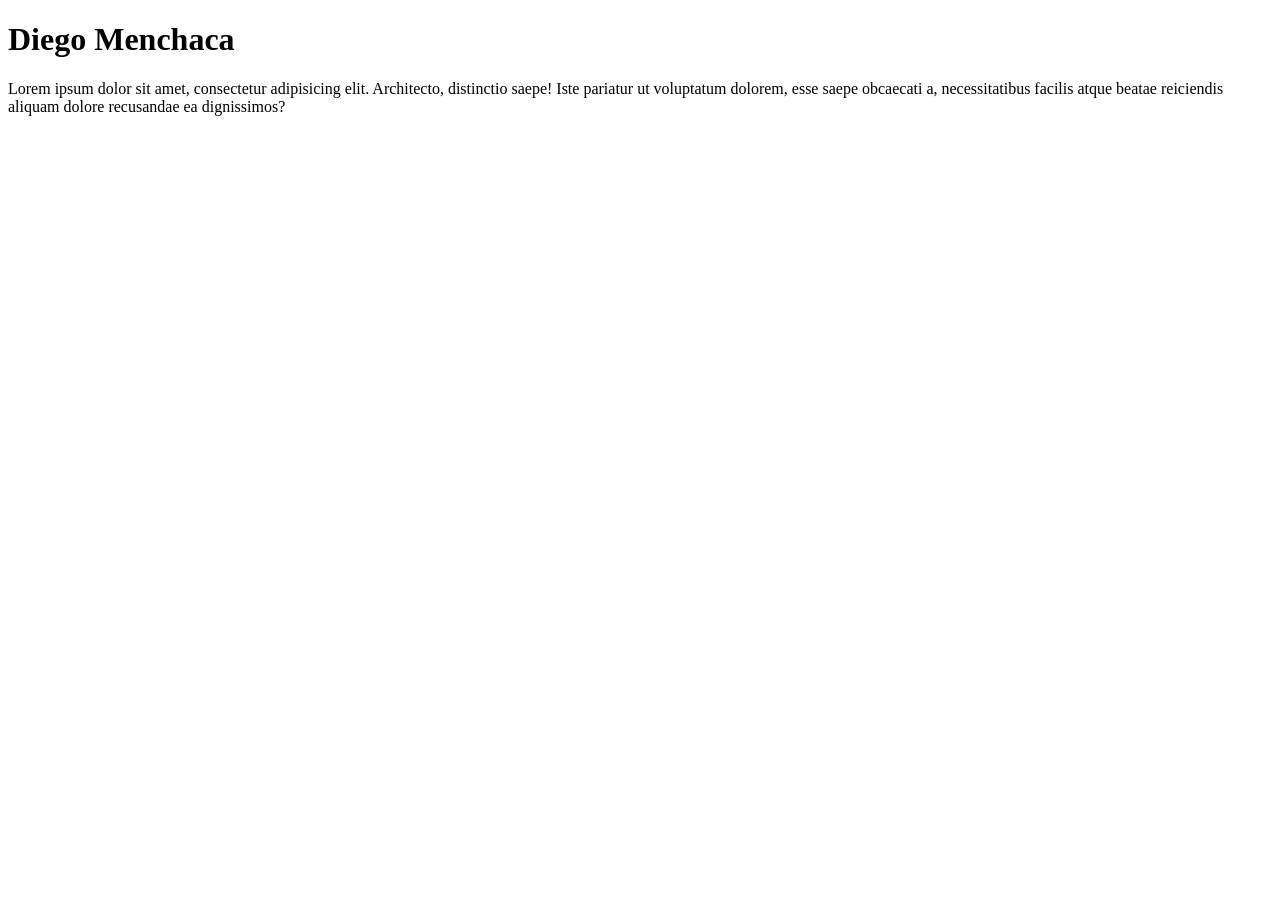
==== index.html @ 5fd06197 "Add index.html" ====
<!DOCTYPE html>
<html lang="en">
<head>
    <meta charset="UTF-8">
    <meta name="viewport" content="width=device-width, initial-scale=1.0">
    <title>Diego Menchaca: Personal site and portfolio</title>
</head>
<body>
    <h1>Diego Menchaca</h1>
    <p>Lorem ipsum dolor sit amet, consectetur adipisicing elit. Architecto, distinctio saepe! Iste pariatur ut voluptatum dolorem, esse saepe obcaecati a, necessitatibus facilis atque beatae reiciendis aliquam dolore recusandae ea dignissimos?</p>
</body>
</html>
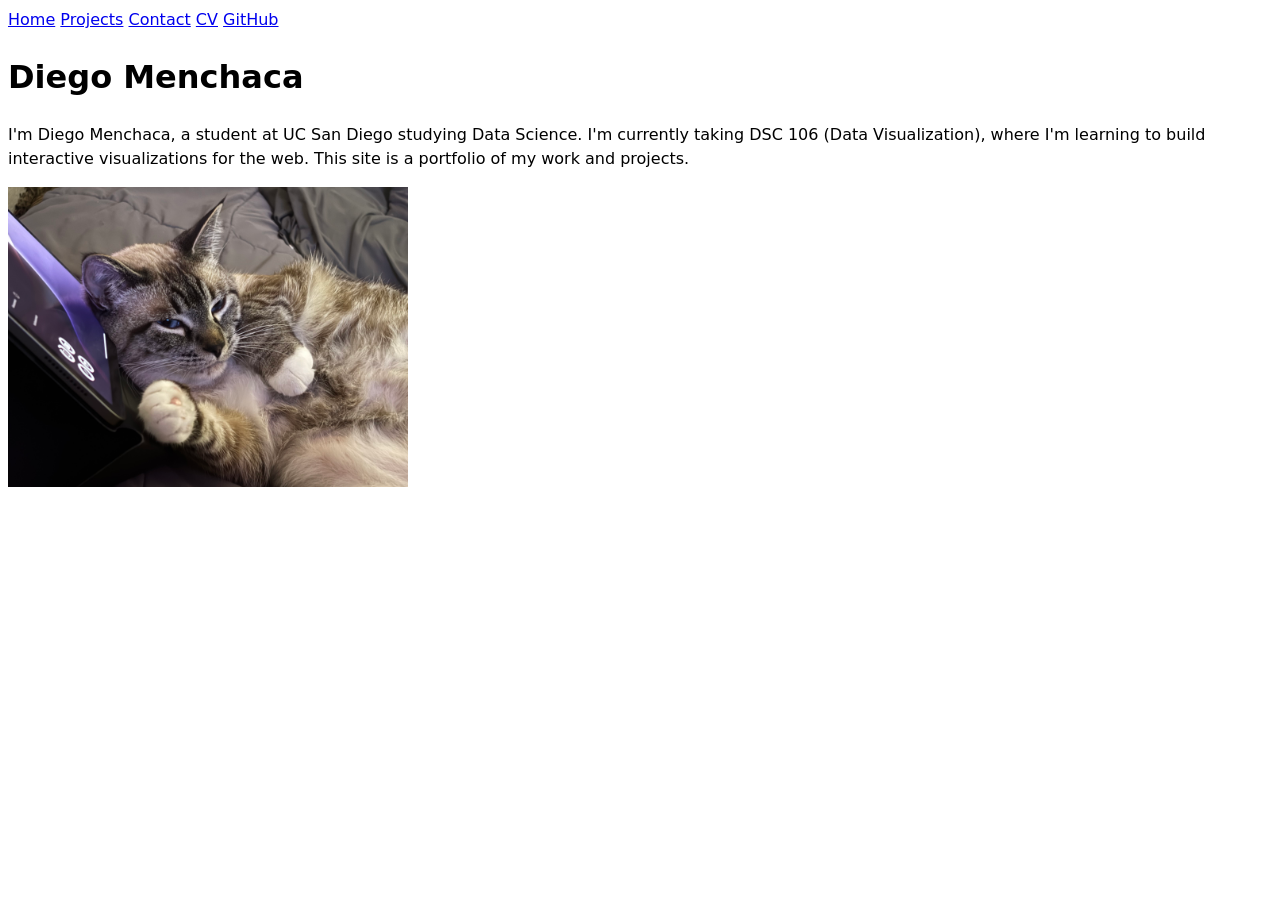
==== commit 6b1da9e0: "Add CSS and pages for projects, contact, and CV." ====
--- a/index.html
+++ b/index.html
@@ -3,10 +3,19 @@
 <head>
     <meta charset="UTF-8">
     <meta name="viewport" content="width=device-width, initial-scale=1.0">
+    <link rel="stylesheet" href="style.css">
     <title>Diego Menchaca: Personal site and portfolio</title>
 </head>
 <body>
+    <nav>
+        <a href="/">Home</a>
+        <a href="/projects/">Projects</a>
+        <a href="/contact/">Contact</a>
+        <a href="/cv/">CV</a>
+        <a href="https://github.com/diegomenchaca" target="_blank">GitHub</a>
+    </nav>
     <h1>Diego Menchaca</h1>
-    <p>Lorem ipsum dolor sit amet, consectetur adipisicing elit. Architecto, distinctio saepe! Iste pariatur ut voluptatum dolorem, esse saepe obcaecati a, necessitatibus facilis atque beatae reiciendis aliquam dolore recusandae ea dignissimos?</p>
+    <p>I'm Diego Menchaca, a student at UC San Diego studying Data Science. I'm currently taking DSC 106 (Data Visualization), where I'm learning to build interactive visualizations for the web. This site is a portfolio of my work and projects.</p>
+    <img src="images/quintessa.jpeg" alt="My cat" width="400">
 </body>
 </html>
--- a/style.css
+++ b/style.css
@@ -0,0 +1,6 @@
+body {
+  /* Set line height to 1.5 times the font size
+	   and use the OS’s UI font as the website font
+	 */
+  font: 100%/1.5 system-ui;
+}
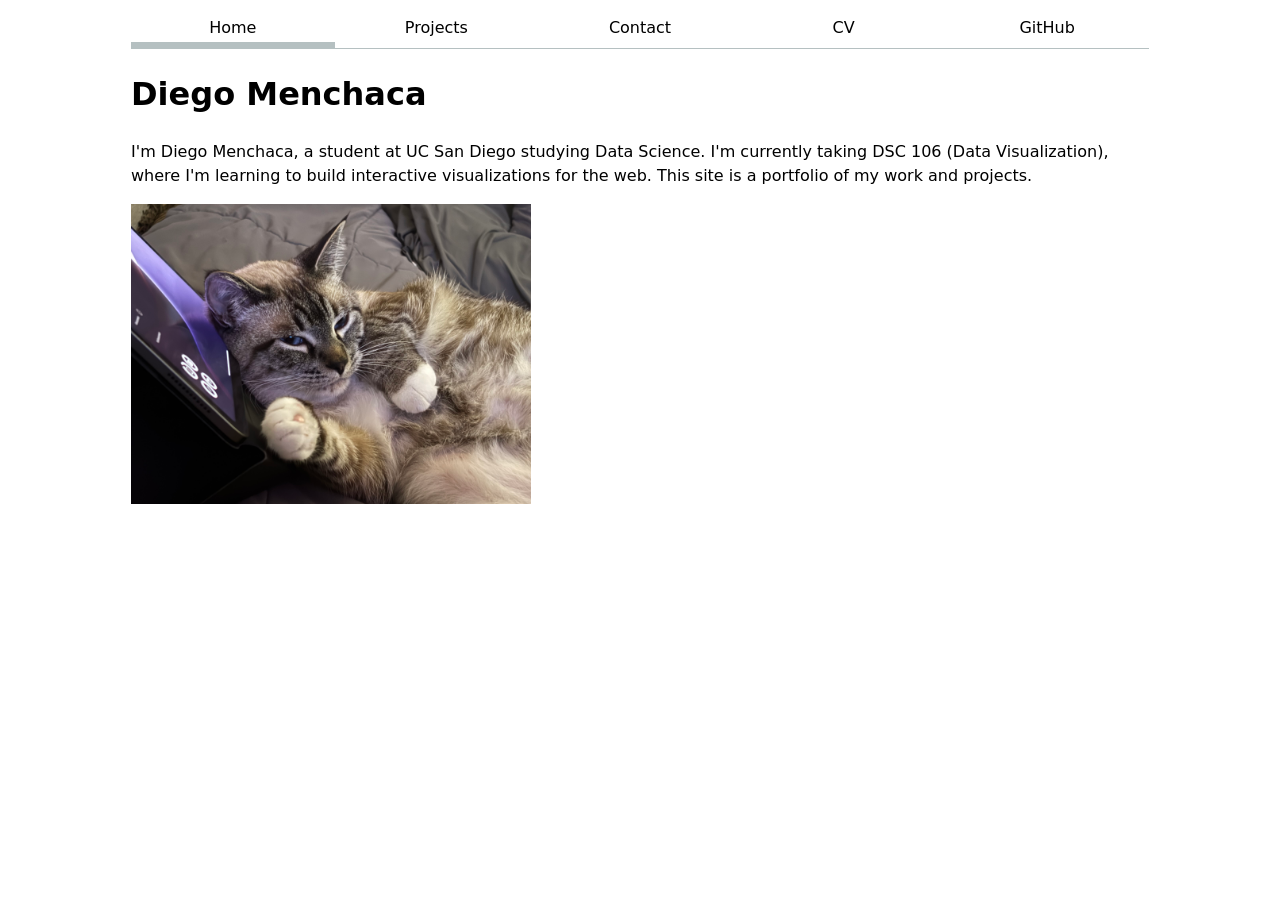
==== commit 04653280: "Add grid layout to contact page." ====
--- a/index.html
+++ b/index.html
@@ -8,7 +8,7 @@
 </head>
 <body>
     <nav>
-        <a href="/">Home</a>
+        <a href="/" class="current">Home</a>
         <a href="/projects/">Projects</a>
         <a href="/contact/">Contact</a>
         <a href="/cv/">CV</a>
--- a/style.css
+++ b/style.css
@@ -1,6 +1,57 @@
+html {
+  --color-accent: oklch(65% 50% 300);
+  accent-color: var(--color-accent);
+}
+
 body {
-  /* Set line height to 1.5 times the font size
-	   and use the OS’s UI font as the website font
-	 */
   font: 100%/1.5 system-ui;
-}+  max-width: 100ch;
+  margin-inline: auto;
+  padding: 0 1em;
+}
+
+nav {
+  display: flex;
+  margin-bottom: 1em;
+  border-bottom: 1px solid oklch(80% 3% 200);
+}
+
+nav a {
+  flex: 1;
+  text-decoration: none;
+  color: inherit;
+  text-align: center;
+  padding: 0.5em;
+}
+
+nav a.current {
+  border-bottom: 0.4em solid oklch(80% 3% 200);
+  padding-bottom: 0.1em;
+}
+
+nav a:hover {
+  border-bottom: 0.4em solid var(--color-accent);
+  padding-bottom: 0.1em;
+  background-color: oklch(from var(--color-accent) 95% 5% h);
+}
+
+input, textarea, button {
+  font: inherit;
+}
+
+form {
+  display: grid;
+  grid-template-columns: auto 1fr;
+  gap: 1em;
+}
+
+label {
+  display: grid;
+  grid-template-columns: subgrid;
+  grid-column: 1 / -1;
+}
+
+button {
+  grid-column: 1 / -1;
+}
+
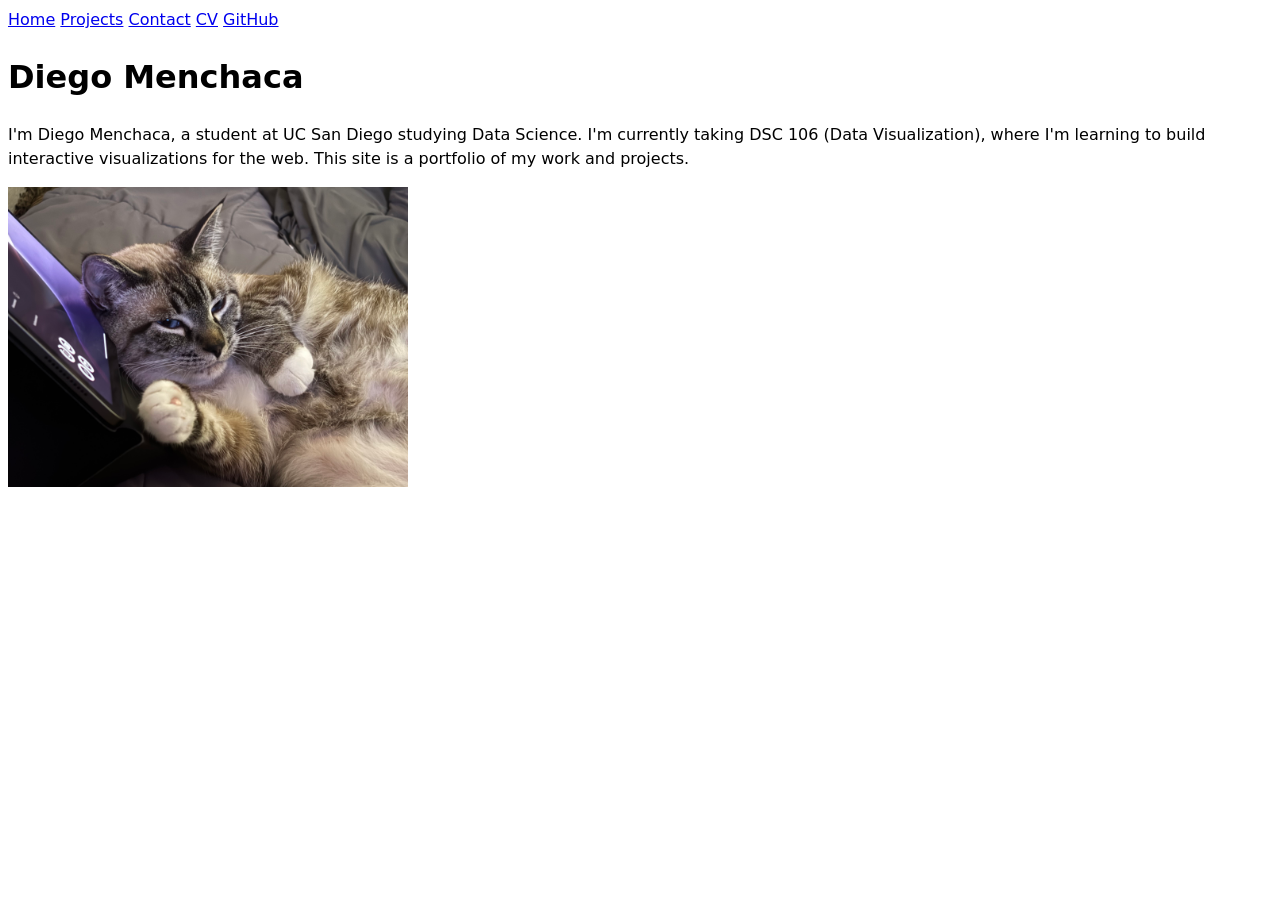
==== commit 6e4a6453: "Revert "Add grid layout to contact page." This reverts commit 04653280550c1d66cda666cde318d3c6c0b31b" ====
--- a/index.html
+++ b/index.html
@@ -8,7 +8,7 @@
 </head>
 <body>
     <nav>
-        <a href="/" class="current">Home</a>
+        <a href="/">Home</a>
         <a href="/projects/">Projects</a>
         <a href="/contact/">Contact</a>
         <a href="/cv/">CV</a>
--- a/style.css
+++ b/style.css
@@ -1,57 +1,6 @@
-html {
-  --color-accent: oklch(65% 50% 300);
-  accent-color: var(--color-accent);
-}
-
 body {
+  /* Set line height to 1.5 times the font size
+	   and use the OS’s UI font as the website font
+	 */
   font: 100%/1.5 system-ui;
-  max-width: 100ch;
-  margin-inline: auto;
-  padding: 0 1em;
-}
-
-nav {
-  display: flex;
-  margin-bottom: 1em;
-  border-bottom: 1px solid oklch(80% 3% 200);
-}
-
-nav a {
-  flex: 1;
-  text-decoration: none;
-  color: inherit;
-  text-align: center;
-  padding: 0.5em;
-}
-
-nav a.current {
-  border-bottom: 0.4em solid oklch(80% 3% 200);
-  padding-bottom: 0.1em;
-}
-
-nav a:hover {
-  border-bottom: 0.4em solid var(--color-accent);
-  padding-bottom: 0.1em;
-  background-color: oklch(from var(--color-accent) 95% 5% h);
-}
-
-input, textarea, button {
-  font: inherit;
-}
-
-form {
-  display: grid;
-  grid-template-columns: auto 1fr;
-  gap: 1em;
-}
-
-label {
-  display: grid;
-  grid-template-columns: subgrid;
-  grid-column: 1 / -1;
-}
-
-button {
-  grid-column: 1 / -1;
-}
-
+}
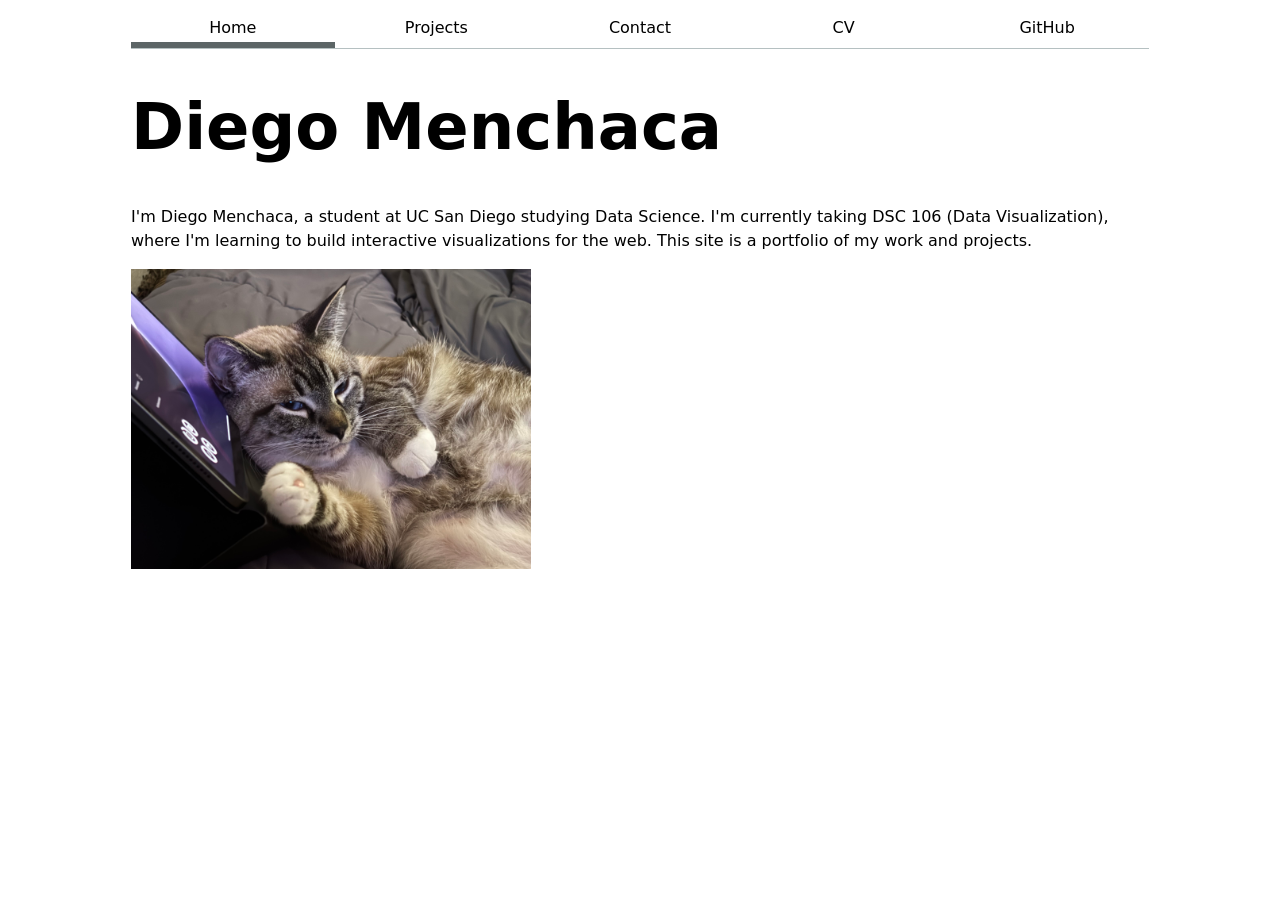
==== commit 93a1ba39: "Update CSS for nav bar, contact page, and projects page." ====
--- a/index.html
+++ b/index.html
@@ -8,7 +8,7 @@
 </head>
 <body>
     <nav>
-        <a href="/">Home</a>
+        <a href="/" class="current">Home</a>
         <a href="/projects/">Projects</a>
         <a href="/contact/">Contact</a>
         <a href="/cv/">CV</a>
--- a/style.css
+++ b/style.css
@@ -1,6 +1,84 @@
+:root {
+  --color-accent: oklch(65% 50% 300);
+}
+
+nav {
+  display: flex;
+  margin-bottom: 1em;
+  border-bottom: 1px solid oklch(80% 3% 200);
+}
+
+nav a {
+  flex: 1;
+  text-decoration: none;
+  color: inherit;
+  text-align: center;
+  padding: 0.5em;
+}
+
+nav a.current {
+  border-bottom: 0.4em solid oklch(50% 3% 200);
+  padding-bottom: 0.1em;
+}
+
+nav a:hover {
+  border-bottom: 0.4em solid var(--color-accent);
+  padding-bottom: 0.1em;
+  background-color: oklch(from var(--color-accent) 95% 5% h);
+}
+
+input, textarea, button {
+  font: inherit;
+}
+
+.projects {
+  display: grid;
+  grid-template-columns: repeat(auto-fill, minmax(15em, 1fr));
+  gap: 1em;
+}
+
+.projects article {
+  display: grid;
+  grid-template-rows: subgrid;
+  grid-row: span 3;
+}
+
+.projects article h2 {
+  margin: 0;
+}
+
+form {
+  display: grid;
+  grid-template-columns: auto 1fr;
+  gap: 1em;
+}
+
+label {
+  display: grid;
+  grid-template-columns: subgrid;
+  grid-column: 1 / -1;
+}
+
+form button {
+  grid-column: 1 / -1;
+}
+
+h1, h2, h3, h4, h5, h6 {
+  line-height: 1.1;
+  text-wrap: balance;
+
+  &:is(h1) {
+    font-size: 400%;
+  }
+}
+
 body {
   /* Set line height to 1.5 times the font size
 	   and use the OS’s UI font as the website font
 	 */
   font: 100%/1.5 system-ui;
+  max-width: 100ch;
+  margin-inline: auto;
+  padding-inline: 1rem;
+  accent-color: var(--color-accent);
 }
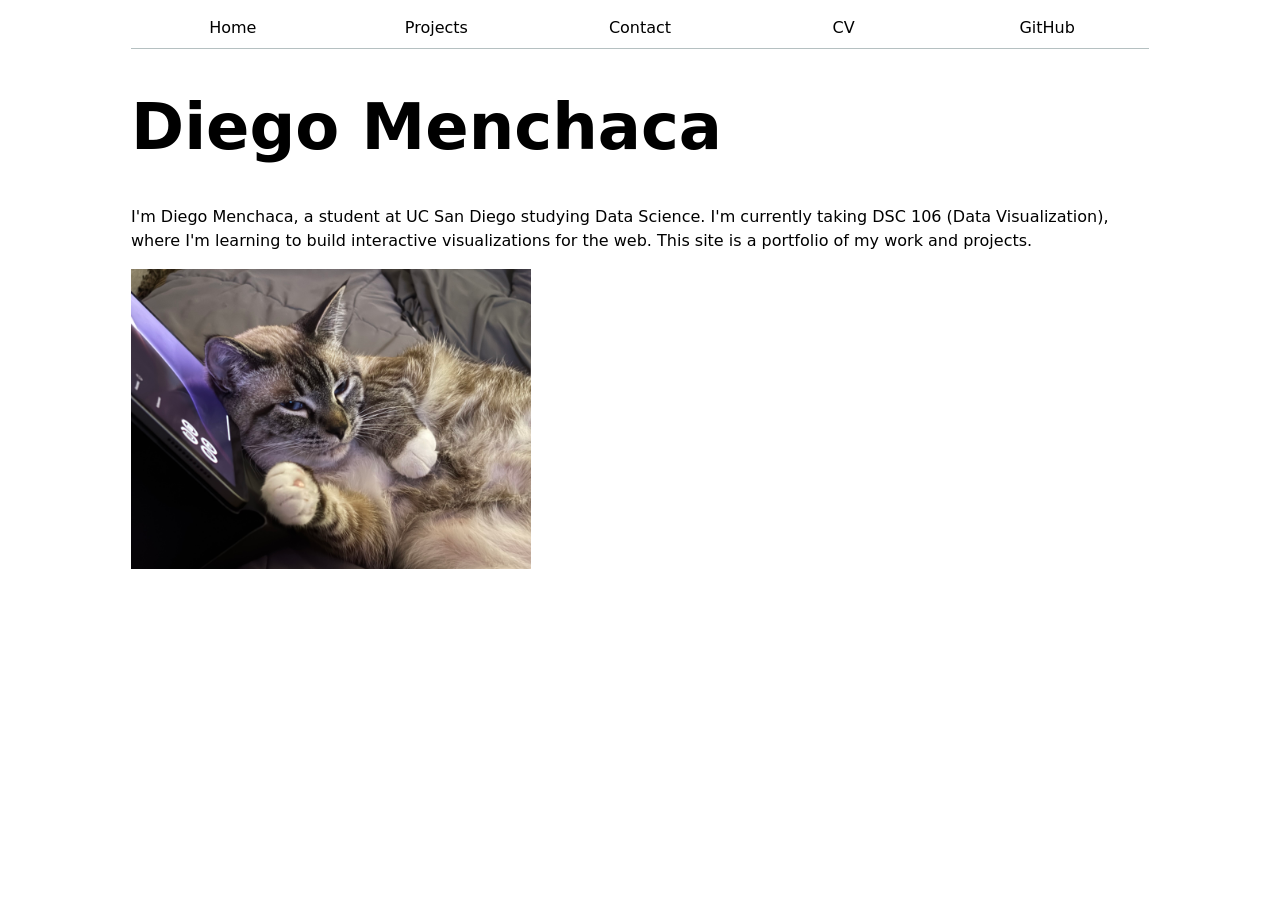
==== commit 3762818f: "Add global.js, rewrite nav bar, current class." ====
--- a/index.html
+++ b/index.html
@@ -6,14 +6,17 @@
     <link rel="stylesheet" href="style.css">
     <title>Diego Menchaca: Personal site and portfolio</title>
 </head>
+
+<script type="module" src="global.js"></script>
+
 <body>
-    <nav>
-        <a href="/" class="current">Home</a>
-        <a href="/projects/">Projects</a>
-        <a href="/contact/">Contact</a>
-        <a href="/cv/">CV</a>
+    <!-- <nav>
+        <a href="/">Home</a>
+        <a href="./projects/">Projects</a>
+        <a href="./contact/">Contact</a>
+        <a href="./cv/">CV</a>
         <a href="https://github.com/diegomenchaca" target="_blank">GitHub</a>
-    </nav>
+    </nav> -->
     <h1>Diego Menchaca</h1>
     <p>I'm Diego Menchaca, a student at UC San Diego studying Data Science. I'm currently taking DSC 106 (Data Visualization), where I'm learning to build interactive visualizations for the web. This site is a portfolio of my work and projects.</p>
     <img src="images/quintessa.jpeg" alt="My cat" width="400">
--- a/style.css
+++ b/style.css
@@ -1,3 +1,5 @@
+/* === global === */
+
 :root {
   --color-accent: oklch(65% 50% 300);
 }
@@ -81,4 +83,98 @@
   margin-inline: auto;
   padding-inline: 1rem;
   accent-color: var(--color-accent);
-}+}
+
+/* === CV style === */
+/* Skill tags */
+.skills ul {
+  display: flex;
+  flex-wrap: wrap;
+  gap: 0.5em;
+  list-style: none;
+  padding: 0;
+  margin: 0;
+}
+
+.skills li {
+  background: oklch(from var(--color-accent) 95% 10% h);
+  color: oklch(from var(--color-accent) 10% 30% h);
+  padding: 0.3em 0.8em;
+  border-radius: 1em;
+  font-size: 0.9em;
+  transition: transform 0.15s, background 0.15s;
+}
+
+.skills li:hover {
+  transform: scale(1.07);
+  background: oklch(from var(--color-accent) 85% 20% h);
+}
+
+/* 2 column layout */
+.cv section {
+  display: grid;
+  grid-template-columns: 8em 1fr;
+  gap: 0 2em;
+  margin-bottom: 1.5em;
+  padding-bottom: 1.5em;
+  border-bottom: 1px solid oklch(80% 3% 200);
+}
+
+.cv section > header {
+  grid-column: 1;
+}
+
+.cv section > :not(header) {
+  grid-column: 2;
+}
+
+.cv section > header h2 {
+  text-transform: uppercase;
+  font-size: 100%;
+  letter-spacing: 0.08em;
+  color: oklch(50% 10% 300);
+  margin: 0;
+}
+
+/* page header */
+body:has(.cv) h1 {
+  font-size: 250%;
+  margin-bottom: 0.2em;
+}
+
+body:has(.cv) > header p {
+  font-size: 1.15em;
+  color: oklch(50% 5% 300);
+  border-left: 3px solid var(--color-accent);
+  padding-left: 0.8em;
+}
+
+/* dot next to degree */
+.cv article header h3 {
+  position: relative;
+  padding-left: 1.2em;
+  margin: 0;
+}
+
+.cv article header h3::before {
+  content: "";
+  position: absolute;
+  top: 0.3em;
+  left: 0;
+  width: 0.6em;
+  height: 0.6em;
+  border-radius: 50%;
+  background: var(--color-accent);
+}
+
+/* responsive */
+@media (max-width: 500px) {
+  .cv section {
+    grid-template-columns: 1fr;
+  }
+
+  .cv section > header,
+  .cv section > :not(header) {
+    grid-column: 1;
+  }
+}
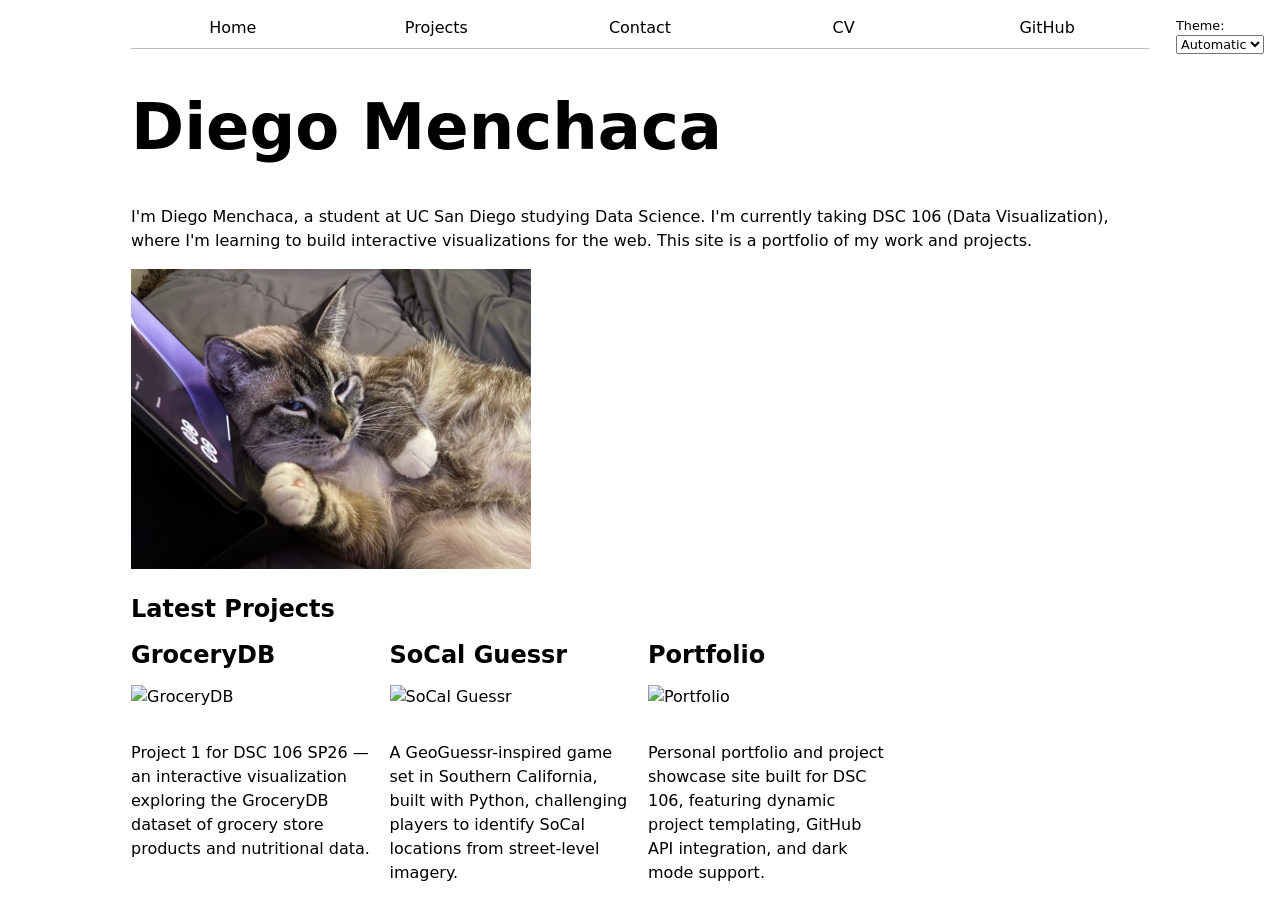
==== commit a70199f0: "Update to Lab 4." ====
--- a/index.html
+++ b/index.html
@@ -20,5 +20,12 @@
     <h1>Diego Menchaca</h1>
     <p>I'm Diego Menchaca, a student at UC San Diego studying Data Science. I'm currently taking DSC 106 (Data Visualization), where I'm learning to build interactive visualizations for the web. This site is a portfolio of my work and projects.</p>
     <img src="images/quintessa.jpeg" alt="My cat" width="400">
+
+    <div id="profile-stats"></div>
+
+    <h2>Latest Projects</h2>
+    <div class="projects"></div>
+
+    <script type="module" src="index.js"></script>
 </body>
 </html>
--- a/style.css
+++ b/style.css
@@ -1,13 +1,18 @@
 /* === global === */
+
+html {
+  color-scheme: light dark;
+}
 
 :root {
   --color-accent: oklch(65% 50% 300);
 }
 
 nav {
+  --border-color: oklch(50% 10% 200 / 40%);
   display: flex;
   margin-bottom: 1em;
-  border-bottom: 1px solid oklch(80% 3% 200);
+  border-bottom: 1px solid var(--border-color);
 }
 
 nav a {
@@ -26,10 +31,10 @@
 nav a:hover {
   border-bottom: 0.4em solid var(--color-accent);
   padding-bottom: 0.1em;
-  background-color: oklch(from var(--color-accent) 95% 5% h);
-}
-
-input, textarea, button {
+  background-color: color-mix(in oklch, var(--color-accent), canvas 85%);
+}
+
+input, textarea, button, select {
   font: inherit;
 }
 
@@ -117,7 +122,7 @@
   gap: 0 2em;
   margin-bottom: 1.5em;
   padding-bottom: 1.5em;
-  border-bottom: 1px solid oklch(80% 3% 200);
+  border-bottom: 1px solid oklch(50% 10% 200 / 40%);
 }
 
 .cv section > header {
@@ -178,3 +183,35 @@
     grid-column: 1;
   }
 }
+
+.color-scheme {
+  position: absolute;
+  top: 1rem;
+  right: 1rem;
+  font-size: 80%;
+}
+
+/* === GitHub profile stats === */
+
+#profile-stats dl {
+  display: grid;
+  grid-template-columns: repeat(4, 1fr);
+  gap: 0.5em 1em;
+  text-align: center;
+}
+
+#profile-stats dt {
+  grid-row: 1;
+  font-size: 0.85em;
+  color: oklch(50% 5% 300);
+  text-transform: uppercase;
+  letter-spacing: 0.05em;
+}
+
+#profile-stats dd {
+  grid-row: 2;
+  margin: 0;
+  font-size: 2em;
+  font-weight: bold;
+  color: var(--color-accent);
+}
